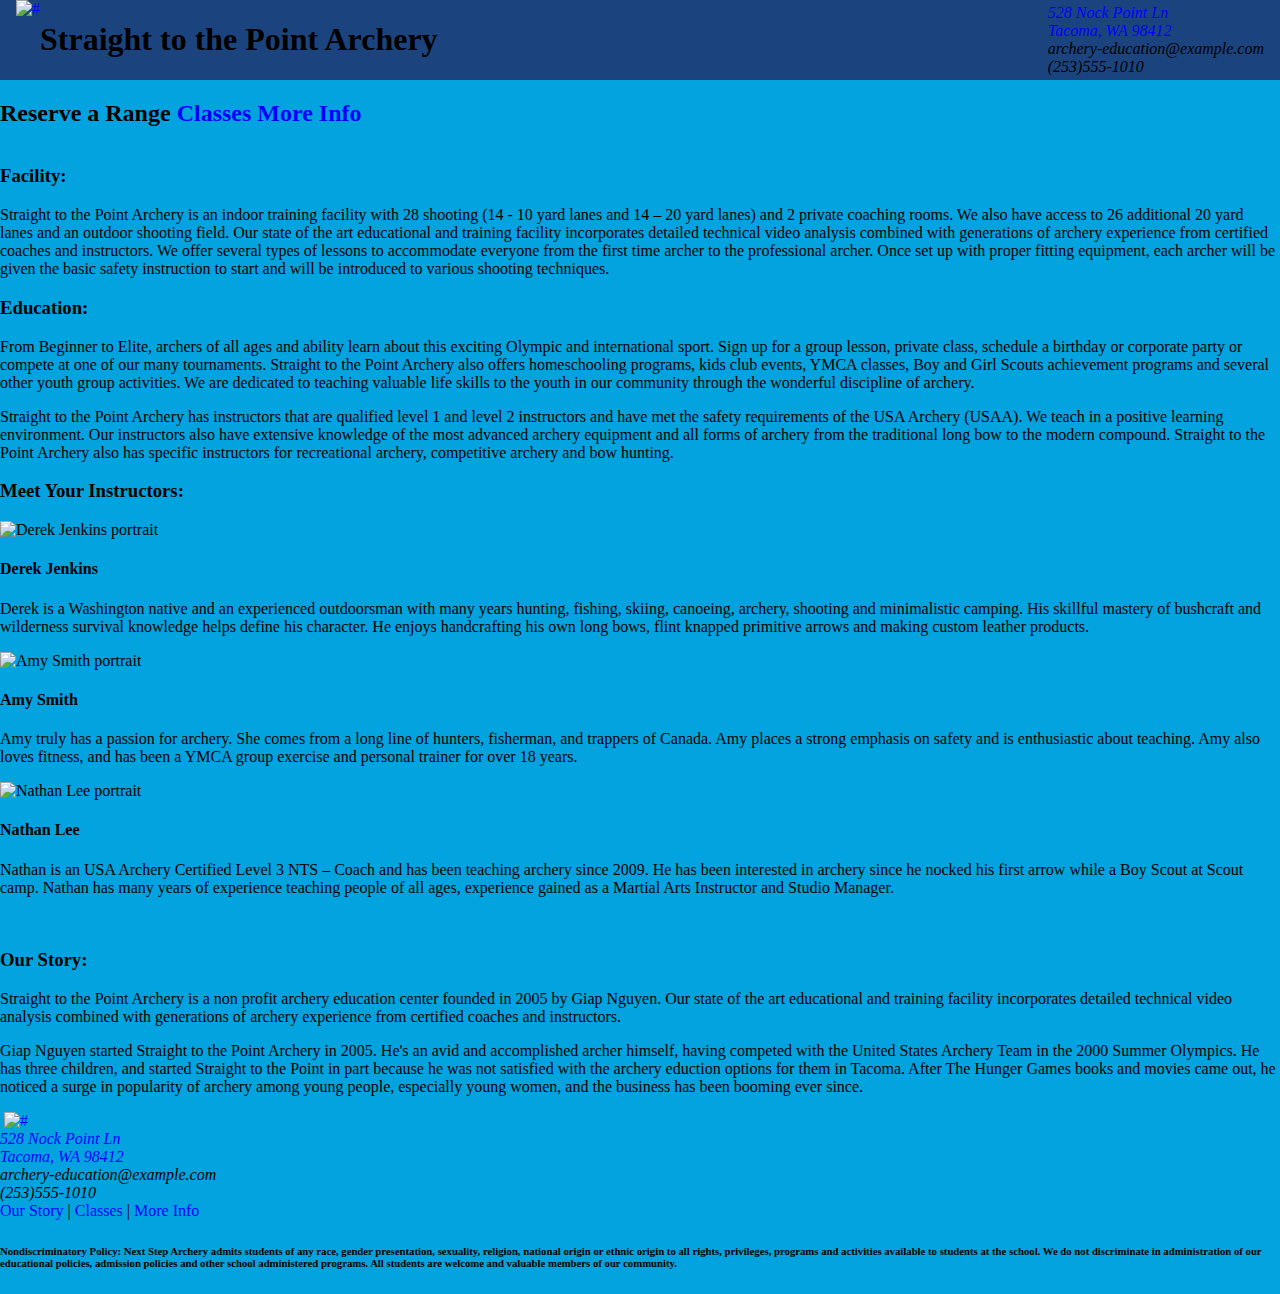
==== about.html @ 74d381e0 "begin css" ====
<!DOCTYPE html>
<html lang="en" dir="ltr">

<head>
  <meta charset="utf-8">
  <title>Straight to the Point Archery</title>
  <link rel="stylesheet" type="text/css" href="style.css">
</head>

<body>
  <header>
    <a href="index.html"><img src="images/archeryAcademy-logo-color.png" alt="#"></a>
    <!--Logo placeholder-->
    <h1>Straight to the Point Archery</h1>
    <address>
      <a href="https://goo.gl/maps/4qa4EtFzZhPi6Co88">528 Nock Point Ln <br>
        Tacoma, WA 98412</a> <br>
      archery-education@example.com <br>
      (253)555-1010
    </address>
  </header>
  <nav class="topnav">
    <h2>
      <span>
        <span>Reserve a Range</span>
        <a href="course-catalog.html">Classes</a>
        <a href="about.html">More Info</a>
      </span>
    </h2>
  </nav>

  <main>
    <section class="more-info">
      <h3 id="facility">Facility:</h3>
      <p>Straight to the Point Archery is an indoor training facility with 28 shooting (14 - 10 yard lanes and 14 – 20 yard lanes) and 2 private coaching rooms. We also have access to 26 additional 20 yard lanes and an outdoor shooting field. Our
        state of the art educational and training facility incorporates detailed technical video analysis combined with generations of archery experience from certified coaches and instructors. We offer several types of lessons to accommodate
        everyone from the first time archer to the professional archer. Once set up with proper fitting equipment, each archer will be given the basic safety instruction to start and will be introduced to various shooting techniques.</p>
      <h3 id="education">Education:</h3>
      <p>From Beginner to Elite, archers of all ages and ability learn about this exciting Olympic and international sport. Sign up for a group lesson, private class, schedule a birthday or corporate party or compete at one of our many tournaments.
        Straight to the Point Archery also offers homeschooling programs, kids club events, YMCA classes, Boy and Girl Scouts achievement programs and several other youth group activities. We are dedicated to teaching valuable life skills to the
        youth in our community through the wonderful discipline of archery.</p>
      <p>Straight to the Point Archery has instructors that are qualified level 1 and level 2 instructors and have met the safety requirements of the USA Archery (USAA). We teach in a positive learning environment. Our instructors also have extensive
        knowledge of the most advanced archery equipment and all forms of archery from the traditional long bow to the modern compound. Straight to the Point Archery also has specific instructors for recreational archery, competitive archery and bow
        hunting.</p>
      <h3>Meet Your Instructors:</h3>
      <img src="images/instructor-bio-image1.png" alt="Derek Jenkins portrait">
      <h4>Derek Jenkins</h4>
      <p>Derek is a Washington native and an experienced outdoorsman with many years hunting, fishing, skiing, canoeing, archery, shooting and minimalistic camping. His skillful mastery of bushcraft and wilderness survival knowledge helps define his
        character. He enjoys handcrafting his own long bows, flint knapped primitive arrows and making custom leather products.</p>
      <img src="images/instructor-bio-image2.png" alt="Amy Smith portrait">
      <h4>Amy Smith</h4>
      <p>Amy truly has a passion for archery. She comes from a long line of hunters, fisherman, and trappers of Canada. Amy places a strong emphasis on safety and is enthusiastic about teaching. Amy also loves fitness, and has been a YMCA group
        exercise and personal trainer for over 18 years.</p>
      <img src="images/instructor-bio-image4.png" alt="Nathan Lee portrait">
      <h4>Nathan Lee</h4>
      <p>Nathan is an USA Archery Certified Level 3 NTS – Coach and has been teaching archery since 2009. He has been interested in archery since he nocked his first arrow while a Boy Scout at Scout camp. Nathan has many years of experience teaching
        people of all ages, experience gained as a Martial Arts Instructor and Studio Manager.</p>
      <br>
      <h3 id="about-us">Our Story:</h3>
      <p>Straight to the Point Archery is a non profit archery education center founded in 2005 by Giap Nguyen. Our state of the art educational and training facility incorporates detailed technical video analysis combined with generations of archery
        experience from certified coaches and instructors.</p>
      <p>Giap Nguyen started Straight to the Point Archery in 2005. He's an avid and accomplished archer himself, having competed with the United States Archery Team in the 2000 Summer Olympics. He has three children, and started Straight to the
        Point in part because he was not satisfied with the archery eduction options for them in Tacoma. After The Hunger Games books and movies came out, he noticed a surge in popularity of archery among young people, especially young women, and the
        business has been booming ever since.</p>
    </section>
    </main>

    <footer>
      <img src="images/footerimage.jpg" alt="">
      <!--footer image-->
      <a href="index.html"><img src="images/archeryAcademy-logo-color.png" alt="#"></a>
      <!--Logo placeholder-->
      <address>
        <a href="https://goo.gl/maps/4qa4EtFzZhPi6Co88">528 Nock Point Ln <br>
          Tacoma, WA 98412</a> <br>
        archery-education@example.com <br>
        (253)555-1010
      </address>
      <nav>
        <span>
          <a href="about.html#about-us">Our Story</a>
          <span>|</span>
          <a href="course-catalog.html">Classes</a>
          <span>|</span>
          <a href="about.html">More Info</a>
        </span>
      </nav>
      <h6>Nondiscriminatory Policy:
        Next Step Archery admits students of any race, gender presentation, sexuality, religion, national origin or ethnic origin to all rights, privileges, programs and activities available to students at the school. We do not discriminate in
        administration of our educational policies, admission policies and other school administered programs. All students are welcome and valuable members of our community.
      </h6>
    </footer>

</body>

</html>
---- style.css ----
*{
box-sizing: border-box;
}

html {
  background-color: rgba(3, 163, 223, 1);
}

body {
    margin: 0;
}

header {
  display: flex;
  background-color: rgba(27, 68, 127, 1);
  padding-left: 1em;
}

header address {
  margin-left: auto;
  margin-top: auto;
  margin-bottom: auto;
  margin-right: 1em;
}


a {
  text-decoration: none;
  color: blue;
}

/* Top Navigation Bar */
.topnav {
  display: flex;
}

.topnav h2:nth-child(1) {
  margin-right: auto;
}

.topnav h2:nth-child(3) {
  margin-left: auto;
}
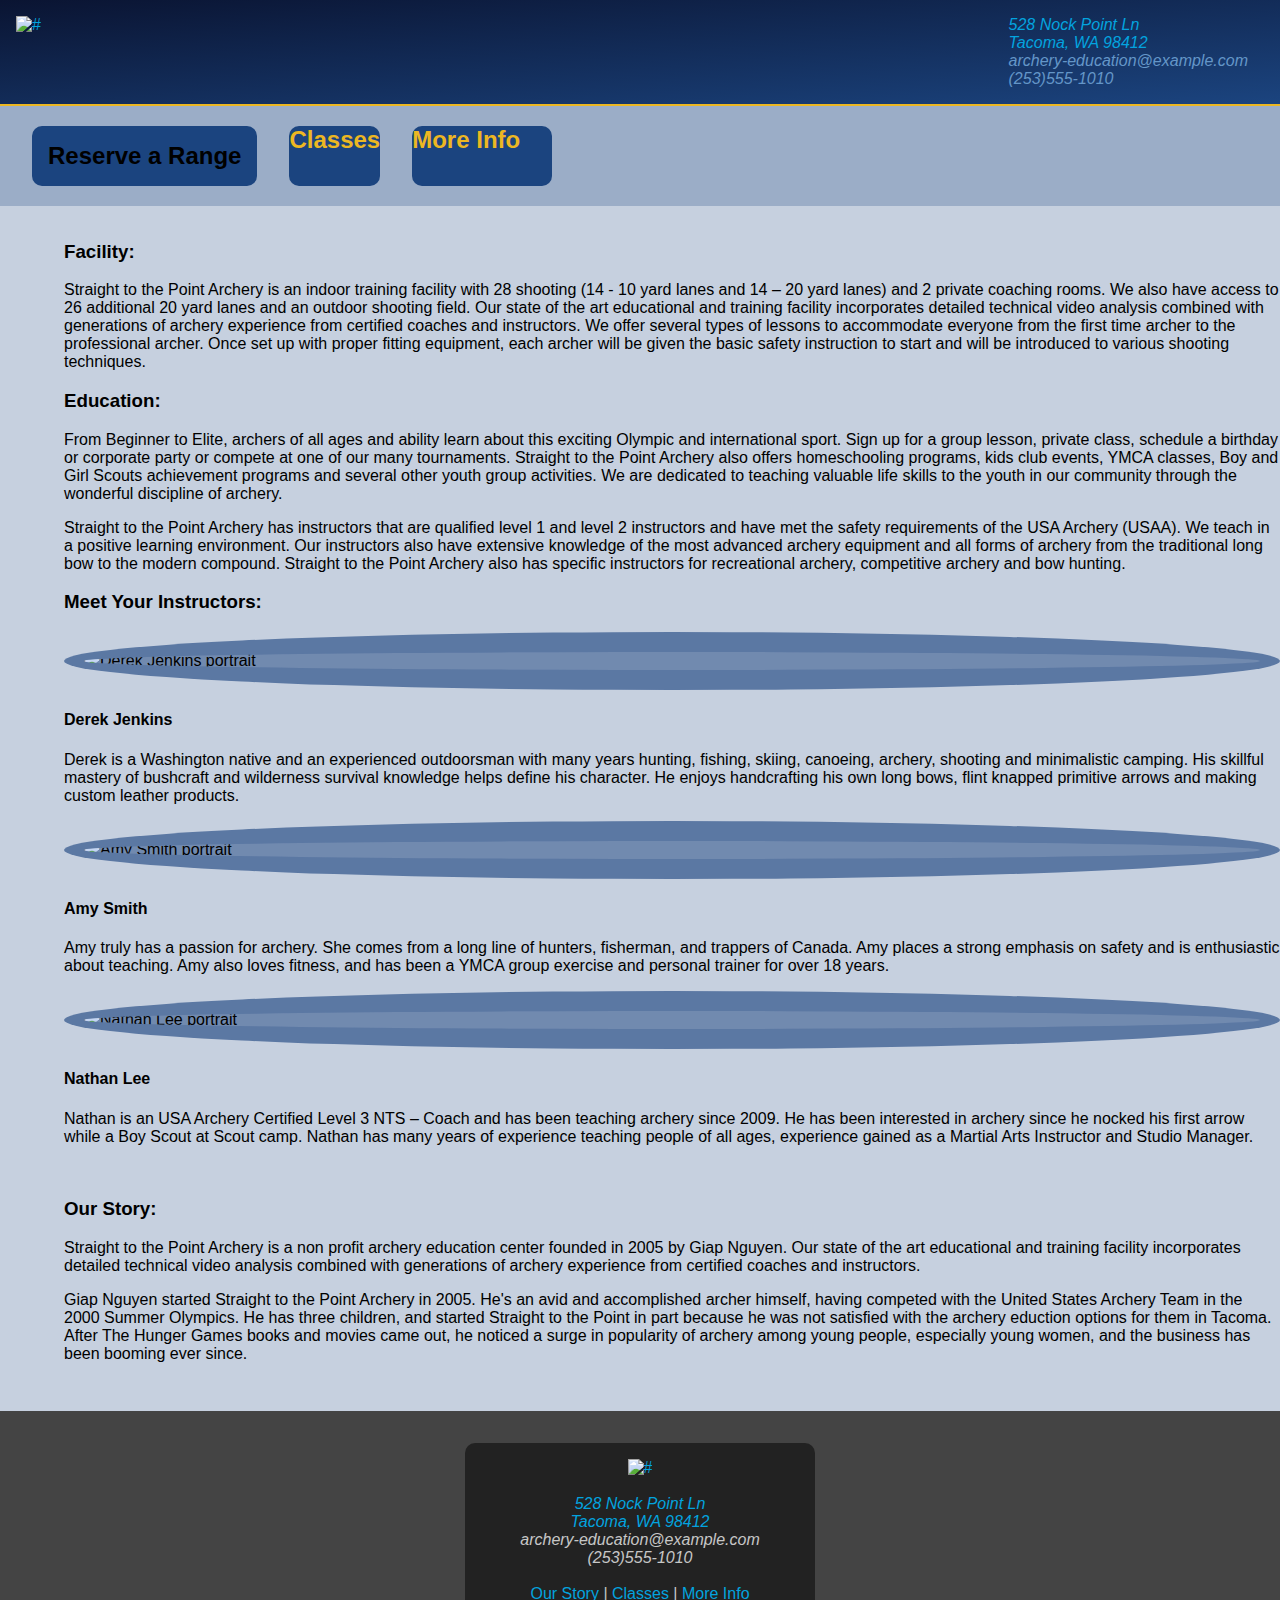
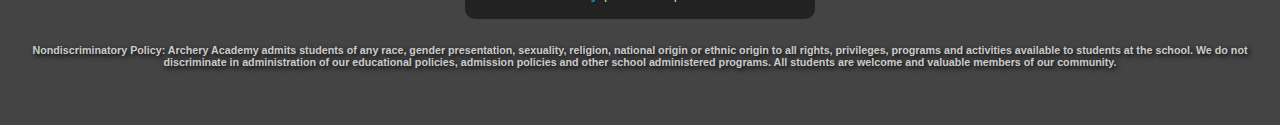
==== commit 372f7197: "propogate style to add'l pages" ====
--- a/about.html
+++ b/about.html
@@ -3,15 +3,13 @@
 
 <head>
   <meta charset="utf-8">
-  <title>Straight to the Point Archery</title>
+  <title>Archery Academy</title>
   <link rel="stylesheet" type="text/css" href="style.css">
 </head>
 
 <body>
   <header>
     <a href="index.html"><img src="images/archeryAcademy-logo-color.png" alt="#"></a>
-    <!--Logo placeholder-->
-    <h1>Straight to the Point Archery</h1>
     <address>
       <a href="https://goo.gl/maps/4qa4EtFzZhPi6Co88">528 Nock Point Ln <br>
         Tacoma, WA 98412</a> <br>
@@ -19,18 +17,15 @@
       (253)555-1010
     </address>
   </header>
+
   <nav class="topnav">
-    <h2>
-      <span>
-        <span>Reserve a Range</span>
-        <a href="course-catalog.html">Classes</a>
-        <a href="about.html">More Info</a>
-      </span>
-    </h2>
+    <h2>Reserve a Range</h2>
+    <h2><a href="course-catalog.html">Classes</a></h2>
+    <h2><a href="about.html">More Info</a></h2>
   </nav>
 
   <main>
-    <section class="more-info">
+    <section class="section1">
       <h3 id="facility">Facility:</h3>
       <p>Straight to the Point Archery is an indoor training facility with 28 shooting (14 - 10 yard lanes and 14 – 20 yard lanes) and 2 private coaching rooms. We also have access to 26 additional 20 yard lanes and an outdoor shooting field. Our
         state of the art educational and training facility incorporates detailed technical video analysis combined with generations of archery experience from certified coaches and instructors. We offer several types of lessons to accommodate
@@ -43,15 +38,15 @@
         knowledge of the most advanced archery equipment and all forms of archery from the traditional long bow to the modern compound. Straight to the Point Archery also has specific instructors for recreational archery, competitive archery and bow
         hunting.</p>
       <h3>Meet Your Instructors:</h3>
-      <img src="images/instructor-bio-image1.png" alt="Derek Jenkins portrait">
+      <img class="instructor" src="images/instructor-bio-image1.png" alt="Derek Jenkins portrait">
       <h4>Derek Jenkins</h4>
       <p>Derek is a Washington native and an experienced outdoorsman with many years hunting, fishing, skiing, canoeing, archery, shooting and minimalistic camping. His skillful mastery of bushcraft and wilderness survival knowledge helps define his
         character. He enjoys handcrafting his own long bows, flint knapped primitive arrows and making custom leather products.</p>
-      <img src="images/instructor-bio-image2.png" alt="Amy Smith portrait">
+      <img class="instructor" src="images/instructor-bio-image2.png" alt="Amy Smith portrait">
       <h4>Amy Smith</h4>
       <p>Amy truly has a passion for archery. She comes from a long line of hunters, fisherman, and trappers of Canada. Amy places a strong emphasis on safety and is enthusiastic about teaching. Amy also loves fitness, and has been a YMCA group
         exercise and personal trainer for over 18 years.</p>
-      <img src="images/instructor-bio-image4.png" alt="Nathan Lee portrait">
+      <img class="instructor" src="images/instructor-bio-image4.png" alt="Nathan Lee portrait">
       <h4>Nathan Lee</h4>
       <p>Nathan is an USA Archery Certified Level 3 NTS – Coach and has been teaching archery since 2009. He has been interested in archery since he nocked his first arrow while a Boy Scout at Scout camp. Nathan has many years of experience teaching
         people of all ages, experience gained as a Martial Arts Instructor and Studio Manager.</p>
@@ -66,27 +61,29 @@
     </main>
 
     <footer>
-      <img src="images/footerimage.jpg" alt="">
-      <!--footer image-->
-      <a href="index.html"><img src="images/archeryAcademy-logo-color.png" alt="#"></a>
-      <!--Logo placeholder-->
-      <address>
-        <a href="https://goo.gl/maps/4qa4EtFzZhPi6Co88">528 Nock Point Ln <br>
-          Tacoma, WA 98412</a> <br>
-        archery-education@example.com <br>
-        (253)555-1010
-      </address>
-      <nav>
-        <span>
-          <a href="about.html#about-us">Our Story</a>
-          <span>|</span>
-          <a href="course-catalog.html">Classes</a>
-          <span>|</span>
-          <a href="about.html">More Info</a>
-        </span>
-      </nav>
+      <section class="footer-info">
+        <a href="index.html"><img src="images/archeryAcademy-logo-white.png" alt="#"></a>
+        <br>
+        <br>
+        <address>
+          <a href="https://goo.gl/maps/4qa4EtFzZhPi6Co88">528 Nock Point Ln <br>
+            Tacoma, WA 98412</a> <br>
+          archery-education@example.com <br>
+          (253)555-1010
+        </address>
+        <br>
+        <nav>
+          <span>
+            <a href="about.html#about-us">Our Story</a>
+            <span>|</span>
+            <a href="course-catalog.html">Classes</a>
+            <span>|</span>
+            <a href="about.html">More Info</a>
+          </span>
+        </nav>
+      </section>
       <h6>Nondiscriminatory Policy:
-        Next Step Archery admits students of any race, gender presentation, sexuality, religion, national origin or ethnic origin to all rights, privileges, programs and activities available to students at the school. We do not discriminate in
+        Archery Academy admits students of any race, gender presentation, sexuality, religion, national origin or ethnic origin to all rights, privileges, programs and activities available to students at the school. We do not discriminate in
         administration of our educational policies, admission policies and other school administered programs. All students are welcome and valuable members of our community.
       </h6>
     </footer>
--- a/style.css
+++ b/style.css
@@ -3,7 +3,8 @@
 }
 
 html {
-  background-color: rgba(3, 163, 223, 1);
+  background-color: rgba(27, 68, 127, .25);
+  font-family: "Arial", sans-serif, "Muli";
 }
 
 body {
@@ -13,31 +14,153 @@
 header {
   display: flex;
   background-color: rgba(27, 68, 127, 1);
-  padding-left: 1em;
+  padding: 1rem 1rem;
+  background-image: linear-gradient(to bottom right, rgba(10, 20, 50, 1), rgba(27, 68, 127, 1));
+
 }
 
 header address {
   margin-left: auto;
   margin-top: auto;
   margin-bottom: auto;
-  margin-right: 1em;
+  margin-right: 1rem;
+  color: rgba(100, 150, 200, 1);
 }
-
 
 a {
   text-decoration: none;
-  color: blue;
+  color: rgba(3, 163, 223, 1);
+  /*color: rgba(27, 68, 127, 1);*/
+}
+
+header a, footer a {
+  color: rgba(3, 163, 223, 1);
+}
+
+a:hover {
+  text-decoration: underline;
+  color: rgba(3, 163, 223, 1);
+}
+
+header a:hover {
+  color: rgba(0, 175, 223, 1);
+}
+
+footer a:hover {
+  color: rgba(0, 175, 223, 1);
 }
 
 /* Top Navigation Bar */
 .topnav {
   display: flex;
+  background-color: rgba(27, 68, 127, .25);
+  border-top: 2px solid rgba(236, 183, 34, 1);
+  flex-direction: row;
+  flex-wrap: wrap;
+}
+
+.topnav a {
+  align-items: center;
+  color:rgba(236, 183, 34, 1);
+}
+
+.topnav h2 {
+  background-color: rgba(27, 68, 127, 1);
+  border-radius: 10px;
 }
 
 .topnav h2:nth-child(1) {
-  margin-right: auto;
+  margin-right: 2rem;
+  margin-left: 2rem;
+  padding: 1rem;
 }
 
 .topnav h2:nth-child(3) {
+  margin-left: 2rem;
+  padding-right: 2rem;
+}
+
+.topnav h2:hover {
+  color:rgba(236, 183, 34, 1);
+}
+
+/* Main Section */
+
+.classes-weekly iframe {
+  background-color: rgba(27, 68, 127, 1);
+  padding: 4px;
+  border-radius: 10px;
+}
+
+.welcome {
+  font-family: "Dancing Script", serif;
+  text-align: center;
+  font-weight: 700;
+  font-size: 4rem;
+  margin: 0;
+  background-color: rgba(27, 68, 127, 1);
+  color: rgba(236, 183, 34, 1);
+  border-radius: 10px;
+
+}
+
+main {
+  display: grid;
+  grid-template: 1 / 2;
+  grid-column-gap: 2rem;
+  padding-top: 1rem;
+  padding-bottom: 2rem;
+}
+
+main .vidcontainer {
+  text-align: center;
+  background-color: rgba(27, 68, 127, .5);
+  border-radius: 10px;
+  padding: 1rem 0rem;
+ /*
+  margin-left: 25%;
+  margin-right: 8rem;
+*/
+}
+
+.section1 {
+ margin-left: 4rem;
+}
+
+.section2 {
+  grid-column-start: 2;
+  margin-right: 2rem;
+}
+
+.instructor {
+  display: block;
   margin-left: auto;
+  margin-right: auto;
+  background-color: rgba(27, 68, 127, .5);
+  border-radius: 50%;
+  border: 20px solid rgba(27, 68, 127, .25);
+
 }
+
+/* Footer */
+
+footer {
+  background-color: rgba(68, 68, 68, 1);
+  background-image: url(images/footerImage_flop.jpg);
+  text-align: center;
+  color: rgba(255, 255, 255, .75);
+  padding: 2rem;
+}
+
+.footer-info {
+  z-index: 1;
+  background-color: rgba(0, 0, 0, .5);
+  border-radius: 10px;
+  padding: 1rem;
+  margin: auto;
+  width: 350px;
+}
+
+footer h6 {
+  text-shadow: 2px 2px 5px rgba(0, 0, 0, 1);
+}
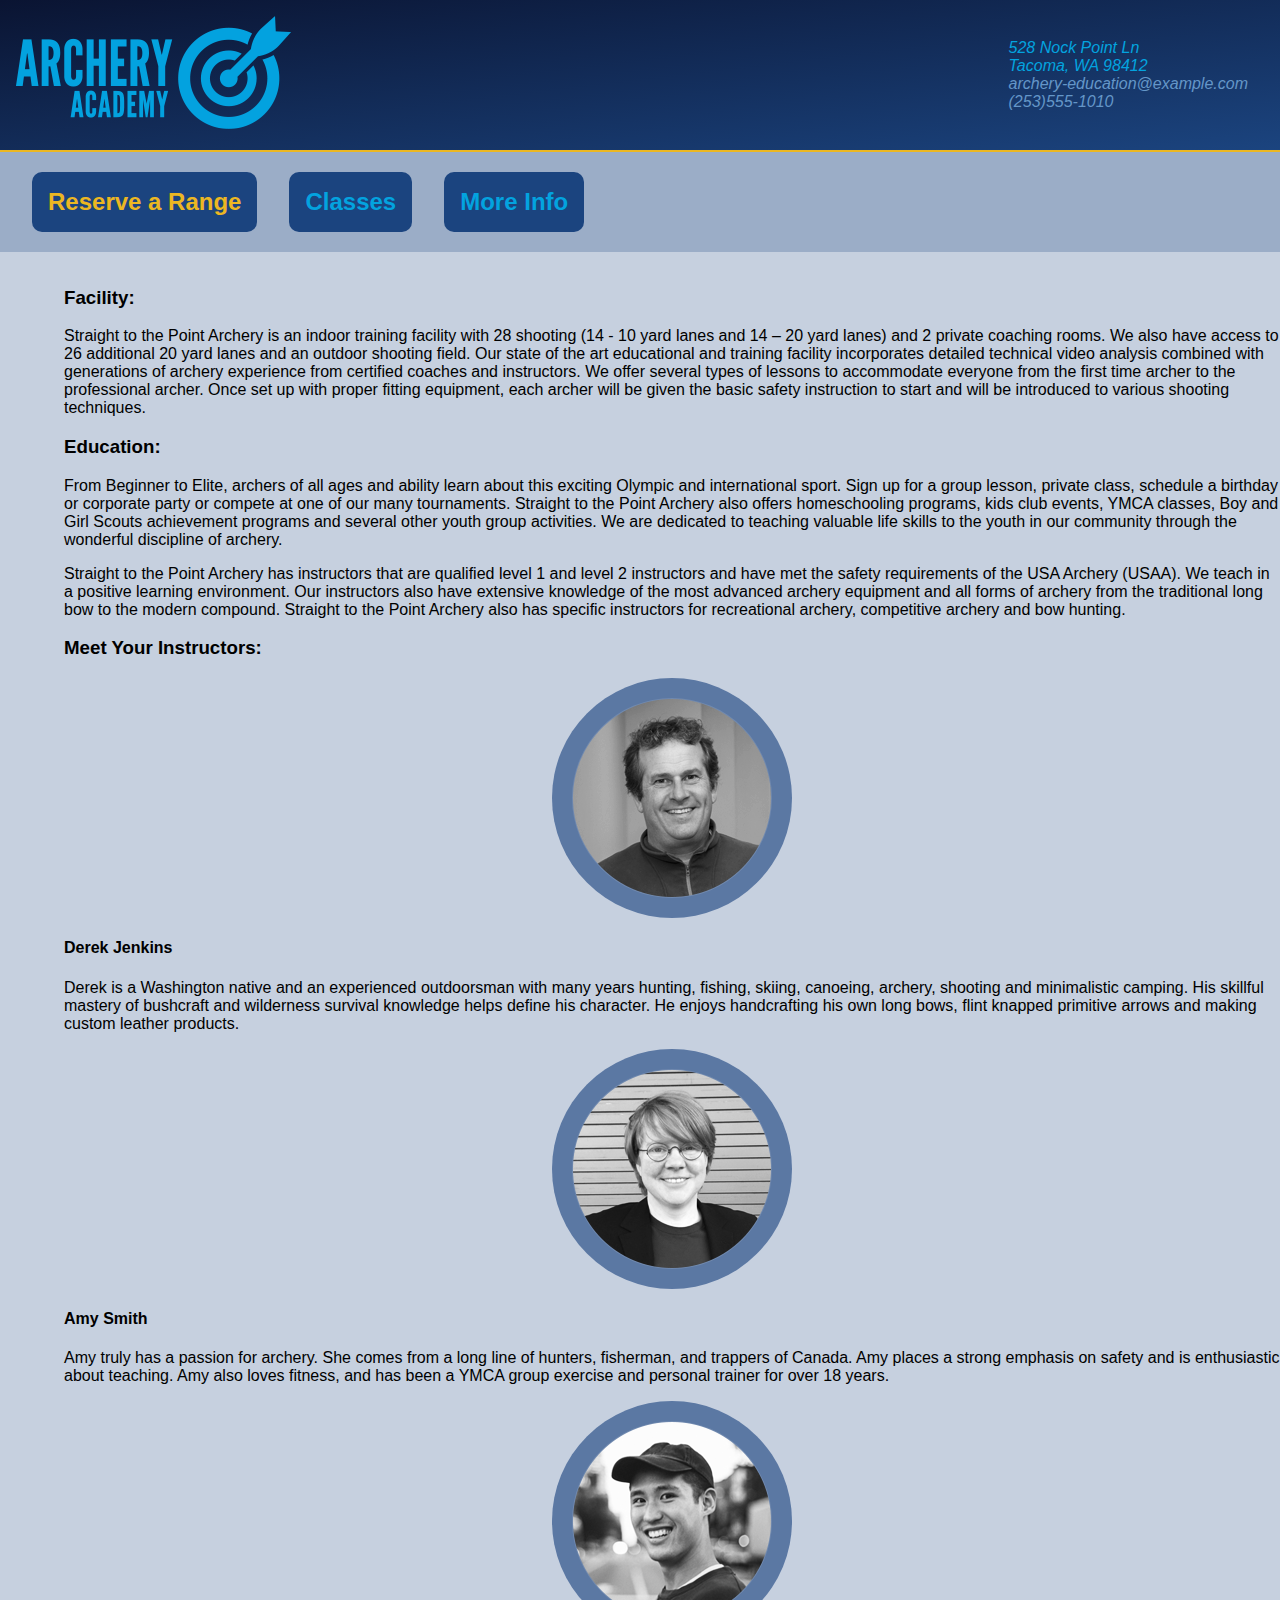
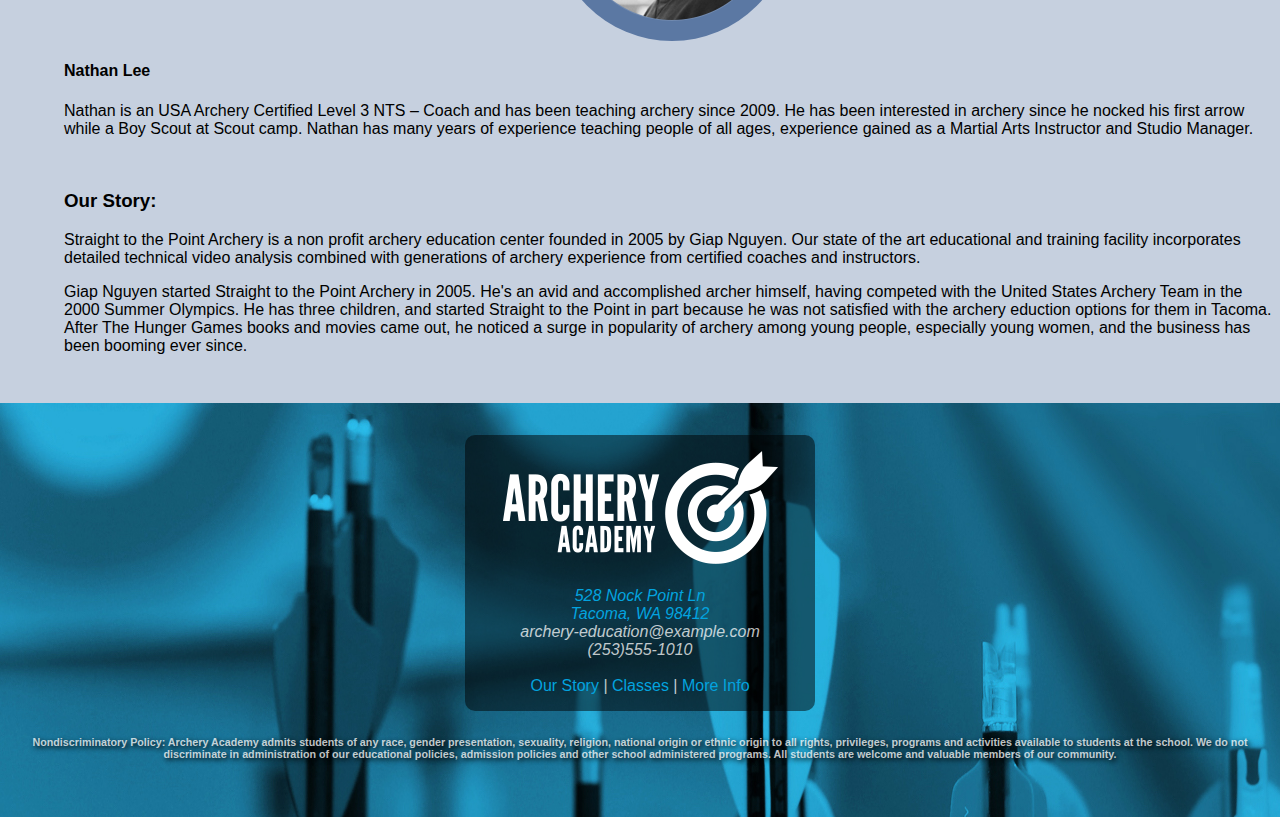
==== commit 1b8289be: "assignment8 complete" ====
--- a/about.html
+++ b/about.html
@@ -58,35 +58,35 @@
         Point in part because he was not satisfied with the archery eduction options for them in Tacoma. After The Hunger Games books and movies came out, he noticed a surge in popularity of archery among young people, especially young women, and the
         business has been booming ever since.</p>
     </section>
-    </main>
+  </main>
 
-    <footer>
-      <section class="footer-info">
-        <a href="index.html"><img src="images/archeryAcademy-logo-white.png" alt="#"></a>
-        <br>
-        <br>
-        <address>
-          <a href="https://goo.gl/maps/4qa4EtFzZhPi6Co88">528 Nock Point Ln <br>
-            Tacoma, WA 98412</a> <br>
-          archery-education@example.com <br>
-          (253)555-1010
-        </address>
-        <br>
-        <nav>
-          <span>
-            <a href="about.html#about-us">Our Story</a>
-            <span>|</span>
-            <a href="course-catalog.html">Classes</a>
-            <span>|</span>
-            <a href="about.html">More Info</a>
-          </span>
-        </nav>
-      </section>
-      <h6>Nondiscriminatory Policy:
-        Archery Academy admits students of any race, gender presentation, sexuality, religion, national origin or ethnic origin to all rights, privileges, programs and activities available to students at the school. We do not discriminate in
-        administration of our educational policies, admission policies and other school administered programs. All students are welcome and valuable members of our community.
-      </h6>
-    </footer>
+  <footer>
+    <section class="footer-info">
+      <a href="index.html"><img src="images/archeryAcademy-logo-white.png" alt="#"></a>
+      <br>
+      <br>
+      <address>
+        <a href="https://goo.gl/maps/4qa4EtFzZhPi6Co88">528 Nock Point Ln <br>
+          Tacoma, WA 98412</a> <br>
+        archery-education@example.com <br>
+        (253)555-1010
+      </address>
+      <br>
+      <nav>
+        <span>
+          <a href="about.html#about-us">Our Story</a>
+          <span>|</span>
+          <a href="course-catalog.html">Classes</a>
+          <span>|</span>
+          <a href="about.html">More Info</a>
+        </span>
+      </nav>
+    </section>
+    <h6>Nondiscriminatory Policy:
+      Archery Academy admits students of any race, gender presentation, sexuality, religion, national origin or ethnic origin to all rights, privileges, programs and activities available to students at the school. We do not discriminate in
+      administration of our educational policies, admission policies and other school administered programs. All students are welcome and valuable members of our community.
+    </h6>
+  </footer>
 
 </body>
 
--- a/style.css
+++ b/style.css
@@ -1,5 +1,5 @@
-*{
-box-sizing: border-box;
+* {
+  box-sizing: border-box;
 }
 
 html {
@@ -8,7 +8,7 @@
 }
 
 body {
-    margin: 0;
+  margin: 0;
 }
 
 header {
@@ -16,7 +16,6 @@
   background-color: rgba(27, 68, 127, 1);
   padding: 1rem 1rem;
   background-image: linear-gradient(to bottom right, rgba(10, 20, 50, 1), rgba(27, 68, 127, 1));
-
 }
 
 header address {
@@ -30,7 +29,6 @@
 a {
   text-decoration: none;
   color: rgba(3, 163, 223, 1);
-  /*color: rgba(27, 68, 127, 1);*/
 }
 
 header a, footer a {
@@ -59,12 +57,9 @@
   flex-wrap: wrap;
 }
 
-.topnav a {
-  align-items: center;
-  color:rgba(236, 183, 34, 1);
-}
-
 .topnav h2 {
+  color: rgba(236, 183, 34, 1);
+  padding: 1rem;
   background-color: rgba(27, 68, 127, 1);
   border-radius: 10px;
 }
@@ -77,15 +72,13 @@
 
 .topnav h2:nth-child(3) {
   margin-left: 2rem;
-  padding-right: 2rem;
 }
 
-.topnav h2:hover {
-  color:rgba(236, 183, 34, 1);
+.topnav h2 a:hover {
+  color: rgba(236, 183, 34, 1);
 }
 
 /* Main Section */
-
 .classes-weekly iframe {
   background-color: rgba(27, 68, 127, 1);
   padding: 4px;
@@ -97,16 +90,19 @@
   text-align: center;
   font-weight: 700;
   font-size: 4rem;
-  margin: 0;
+  margin: 1rem;
   background-color: rgba(27, 68, 127, 1);
+  border-radius: 10px;
+}
+
+.welcome a {
   color: rgba(236, 183, 34, 1);
-  border-radius: 10px;
-
+  text-decoration: none;
 }
 
 main {
   display: grid;
-  grid-template: 1 / 2;
+  grid-template: 1fr / 1fr;
   grid-column-gap: 2rem;
   padding-top: 1rem;
   padding-bottom: 2rem;
@@ -117,14 +113,10 @@
   background-color: rgba(27, 68, 127, .5);
   border-radius: 10px;
   padding: 1rem 0rem;
- /*
-  margin-left: 25%;
-  margin-right: 8rem;
-*/
 }
 
 .section1 {
- margin-left: 4rem;
+  margin-left: 4rem;
 }
 
 .section2 {
@@ -139,11 +131,9 @@
   background-color: rgba(27, 68, 127, .5);
   border-radius: 50%;
   border: 20px solid rgba(27, 68, 127, .25);
-
 }
 
 /* Footer */
-
 footer {
   background-color: rgba(68, 68, 68, 1);
   background-image: url(images/footerImage_flop.jpg);
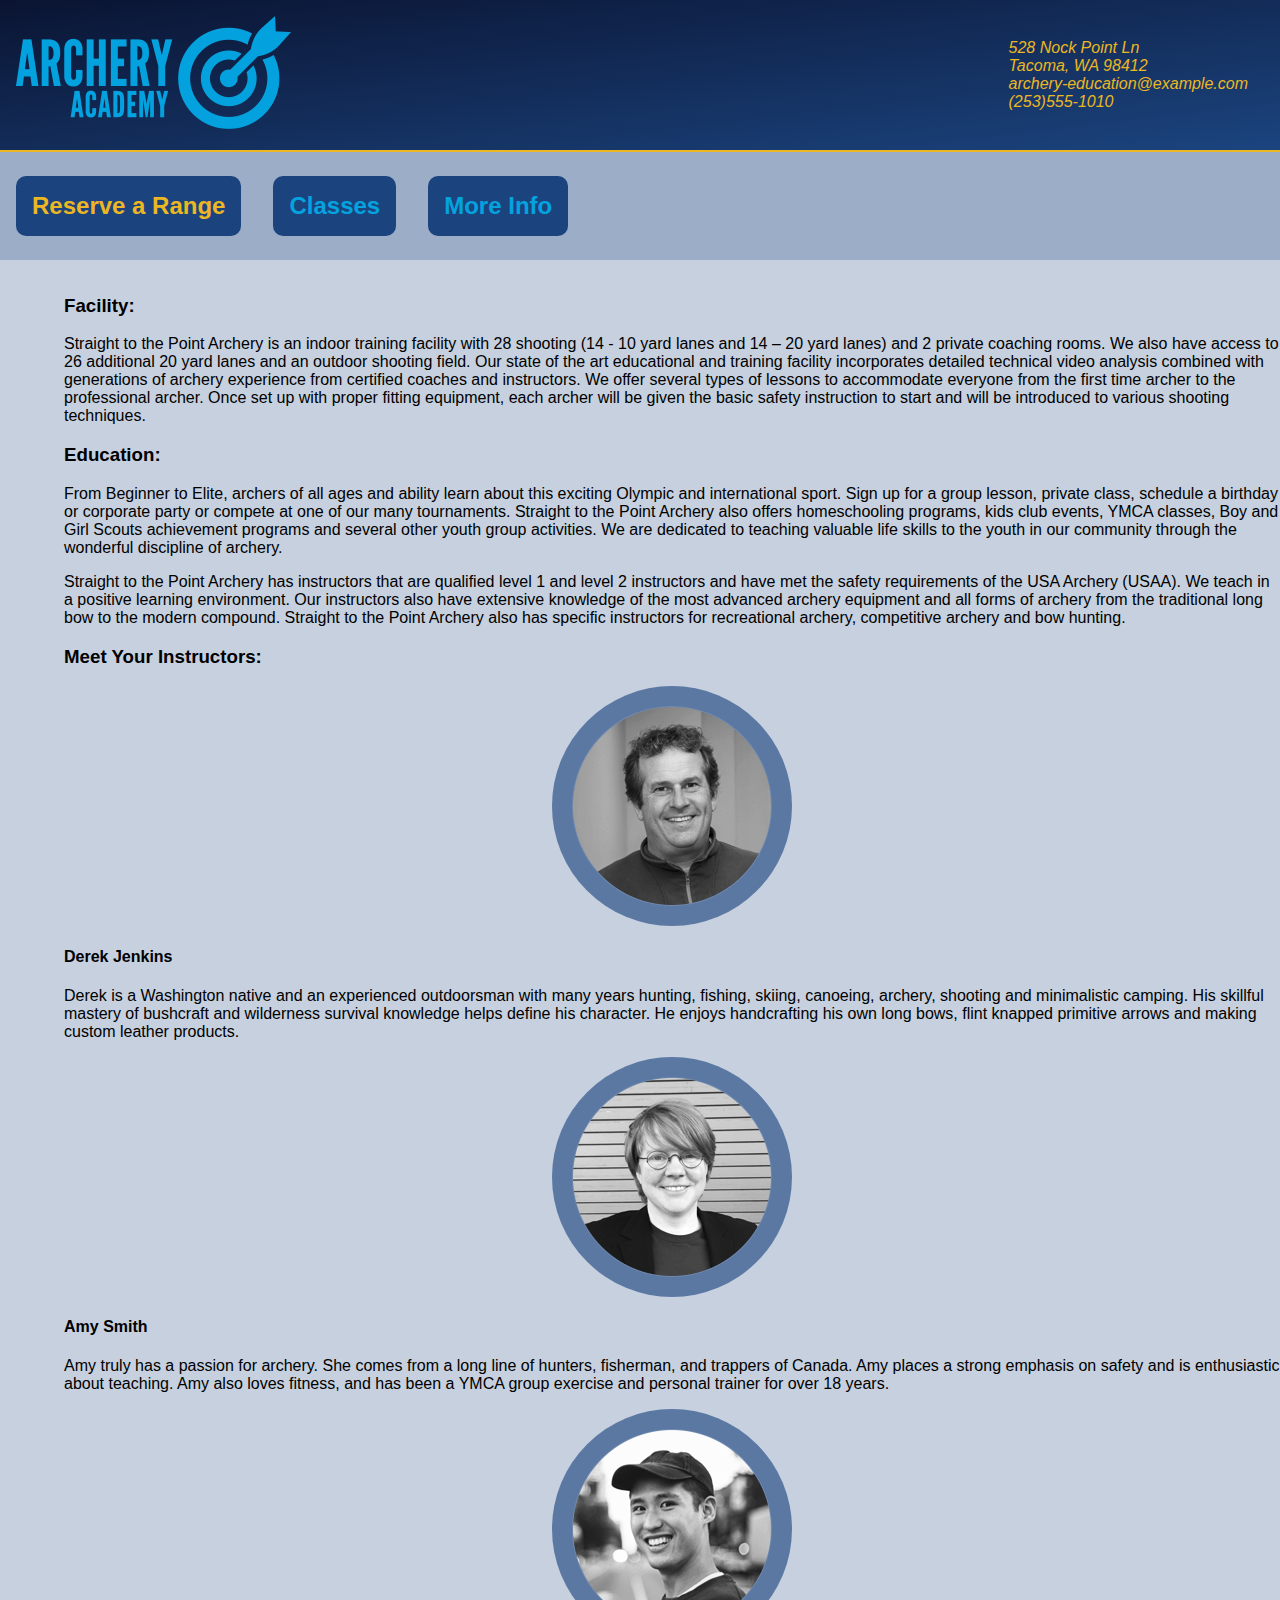
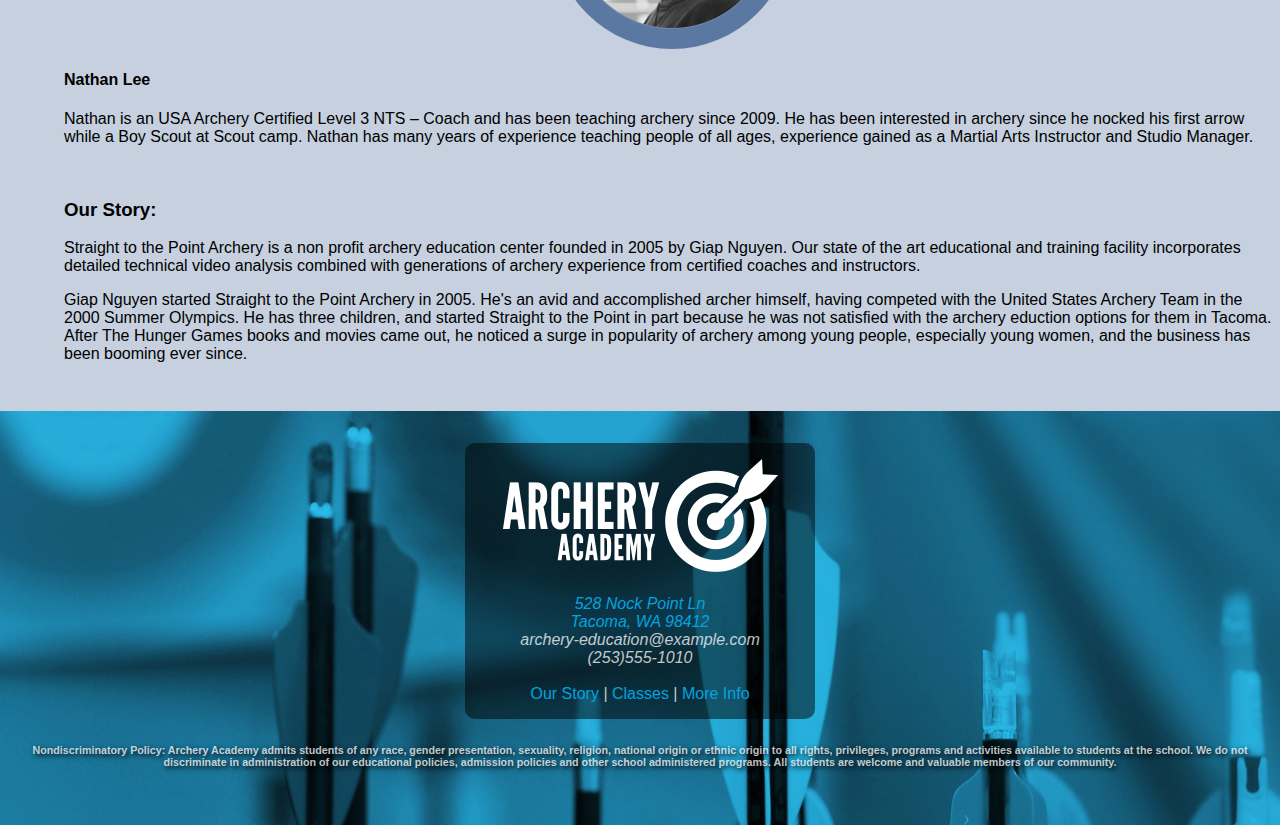
==== commit 18fd93f6: "a11y WIP" ====
--- a/about.html
+++ b/about.html
@@ -11,7 +11,7 @@
   <header>
     <a href="index.html"><img src="images/archeryAcademy-logo-color.png" alt="#"></a>
     <address>
-      <a href="https://goo.gl/maps/4qa4EtFzZhPi6Co88">528 Nock Point Ln <br>
+      <a href="https://goo.gl/maps/4qa4EtFzZhPi6Co88" target="_blank">528 Nock Point Ln <br>
         Tacoma, WA 98412</a> <br>
       archery-education@example.com <br>
       (253)555-1010
@@ -19,9 +19,9 @@
   </header>
 
   <nav class="topnav">
-    <h2>Reserve a Range</h2>
-    <h2><a href="course-catalog.html">Classes</a></h2>
-    <h2><a href="about.html">More Info</a></h2>
+    <a href="#">Reserve a Range</a>
+    <a href="course-catalog.html">Classes</a>
+    <a href="about.html">More Info</a>
   </nav>
 
   <main>
--- a/style.css
+++ b/style.css
@@ -24,6 +24,7 @@
   margin-bottom: auto;
   margin-right: 1rem;
   color: rgba(100, 150, 200, 1);
+  color: rgba(236, 183, 34, 1);
 }
 
 a {
@@ -31,7 +32,12 @@
   color: rgba(3, 163, 223, 1);
 }
 
-header a, footer a {
+header a {
+  color: rgba(236, 183, 34, 1);
+  text-decoration: none;
+}
+
+footer a {
   color: rgba(3, 163, 223, 1);
 }
 
@@ -41,7 +47,7 @@
 }
 
 header a:hover {
-  color: rgba(0, 175, 223, 1);
+  color: rgba(236, 183, 34, 1);
 }
 
 footer a:hover {
@@ -57,24 +63,24 @@
   flex-wrap: wrap;
 }
 
-.topnav h2 {
-  color: rgba(236, 183, 34, 1);
+.topnav a {
+  border-radius: 10px;
+  background-color: rgba(27, 68, 127, 1);
   padding: 1rem;
-  background-color: rgba(27, 68, 127, 1);
-  border-radius: 10px;
+  margin: 1.5rem 1rem;
+  font-size: 1.5rem;
+  font-weight: 700;
 }
 
-.topnav h2:nth-child(1) {
-  margin-right: 2rem;
-  margin-left: 2rem;
-  padding: 1rem;
+.topnav a:nth-of-type(1) {
+  color: rgba(236, 183, 34, 1);
 }
 
-.topnav h2:nth-child(3) {
+.topnav:nth-child(3) {
   margin-left: 2rem;
 }
 
-.topnav h2 a:hover {
+.topnav a:hover {
   color: rgba(236, 183, 34, 1);
 }
 
@@ -86,18 +92,24 @@
 }
 
 .welcome {
-  font-family: "Dancing Script", serif;
   text-align: center;
-  font-weight: 700;
-  font-size: 4rem;
-  margin: 1rem;
   background-color: rgba(27, 68, 127, 1);
   border-radius: 10px;
+  padding: .5rem
+
 }
 
 .welcome a {
   color: rgba(236, 183, 34, 1);
   text-decoration: none;
+  font-family: "Dancing Script", serif;
+  text-align: center;
+  font-weight: 700;
+  font-size: 4rem;
+  margin: auto;
+  background-color: rgba(27, 68, 127, 1);
+  border-radius: 10px;
+  padding: .5rem 15%;
 }
 
 main {
